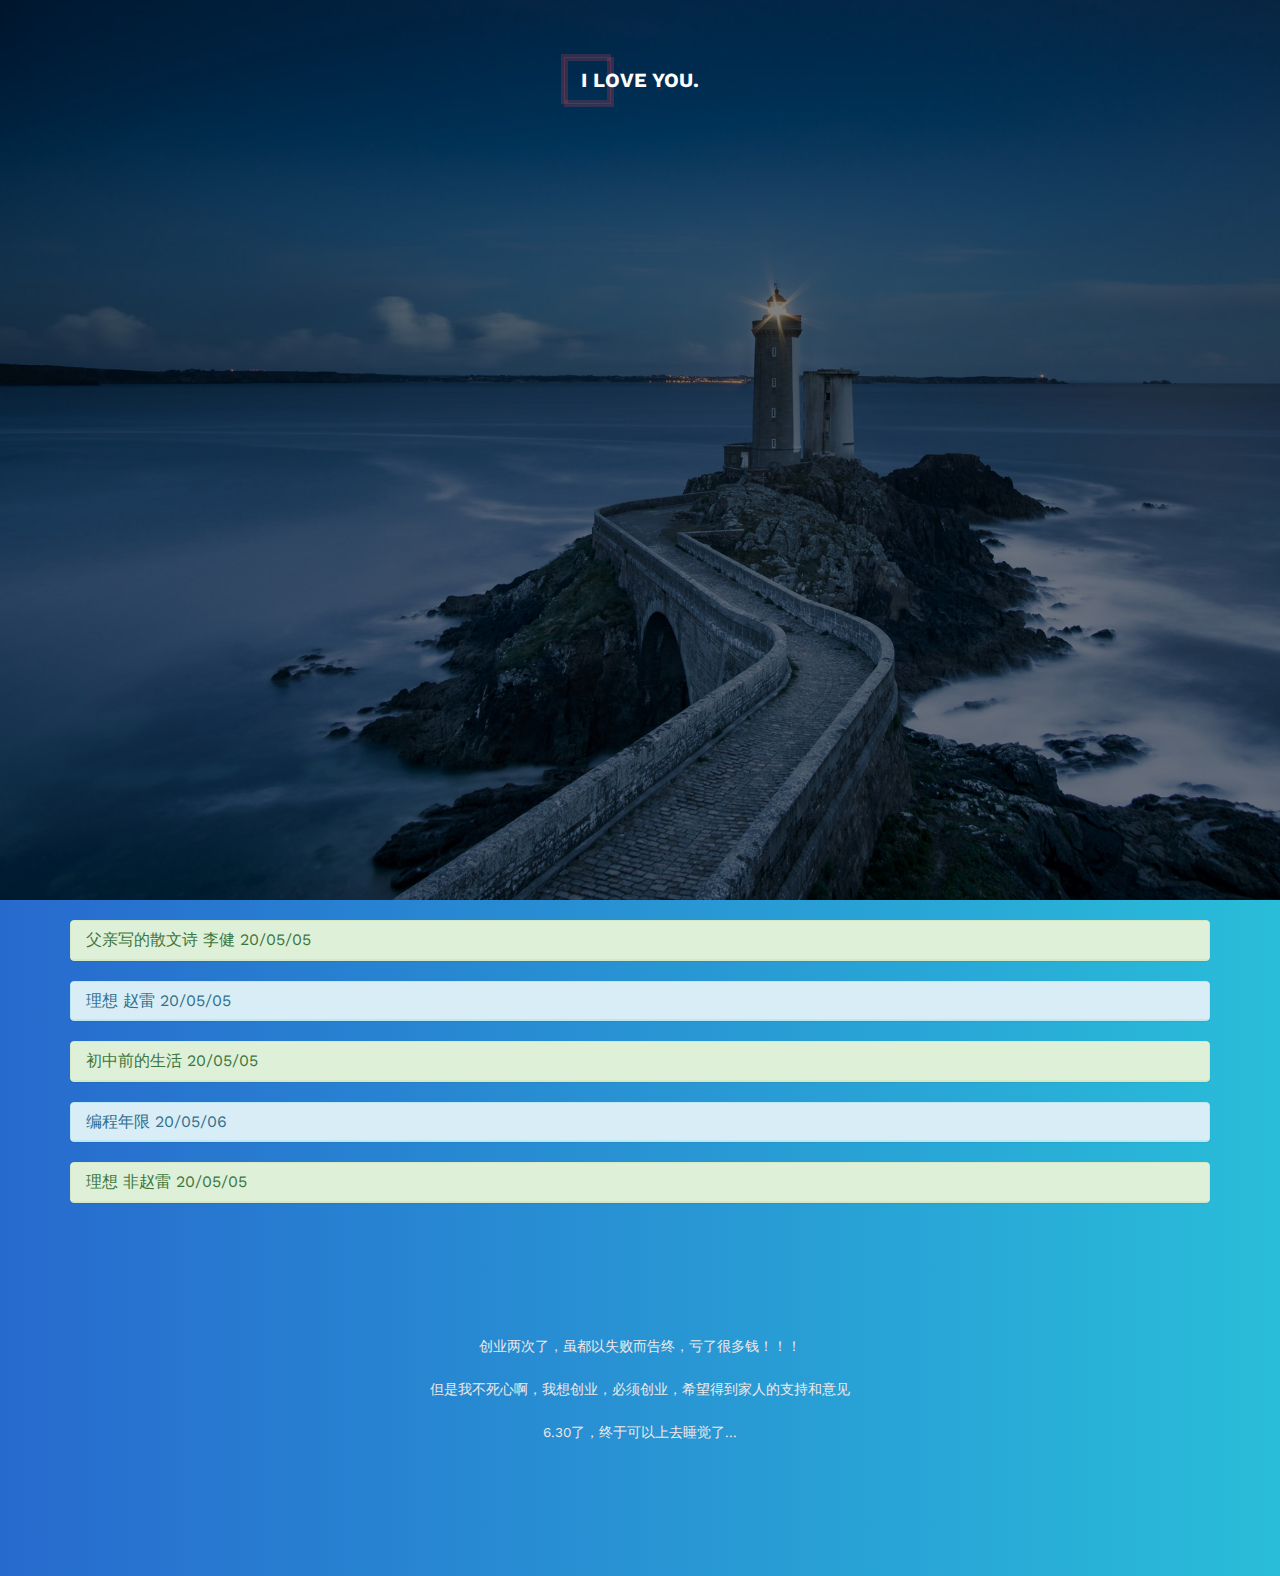
==== index.html @ b508071a "Update index.html" ====
<!DOCTYPE html>
<!--[if lt IE 7]>
<html class="no-js lt-ie9 lt-ie8 lt-ie7"> <![endif]-->
<!--[if IE 7]>
<html class="no-js lt-ie9 lt-ie8"> <![endif]-->
<!--[if IE 8]>
<html class="no-js lt-ie9"> <![endif]-->
<!--[if gt IE 8]><!-->
<html class="no-js"> <!--<![endif]-->
<head>
    <meta charset="utf-8">
    <meta http-equiv="X-UA-Compatible" content="IE=edge">
    <title>凌晨六点了,我无聊到写title了</title>
    <meta name="viewport" content="width=device-width, initial-scale=1">
    <meta name="description" content=""/>
    <meta name="keywords" content=""/>
    <meta name="author" content=""/>
    <!-- Facebook and Twitter integration -->
    <meta property="og:title" content=""/>
    <meta property="og:image" content=""/>
    <meta property="og:url" content=""/>
    <meta property="og:site_name" content=""/>
    <meta property="og:description" content=""/>
    <meta name="twitter:title" content=""/>
    <meta name="twitter:image" content=""/>
    <meta name="twitter:url" content=""/>
    <meta name="twitter:card" content=""/>

    <link href='https://fonts.googleapis.com/css?family=Work+Sans:400,300,600,400italic,700' rel='stylesheet'
          type='text/css'>

    <!-- Animate.css -->
    <link rel="stylesheet" href="css/animate.css">
    <!-- Icomoon Icon Fonts-->
    <link rel="stylesheet" href="css/icomoon.css">
    <!-- Bootstrap  -->
    <link rel="stylesheet" href="css/bootstrap.css">
    <!-- Theme style  -->
    <link rel="stylesheet" href="css/style.css">

    <!-- Modernizr JS -->
    <script src="js/modernizr-2.6.2.min.js"></script>
    <!-- FOR IE9 below -->
    <!--[if lt IE 9]>
    <script src="js/respond.min.js"></script>
    <![endif]-->
</head>
<body>

<div class="fh5co-loader"></div>

<div id="page">
    <nav class="fh5co-nav" role="navigation">
        <div class="container">
            <div class="row">
                <div class="col-xs-12 text-center">
                    <div id="fh5co-logo"><a href="index.html">I Love You<strong>.</strong></a></div>
                </div>
            </div>
        </div>
    </nav>

    <header id="fh5co-header" class="fh5co-cover" role="banner" style="background-image:url(images/img_bg_1.jpg);overflow: hidden"
            data-stellar-background-ratio="0.5">
        <div class="overlay"></div>
        <div class="container">
            <div class="row">
                <div class="col-md-8 col-md-offset-2 text-center">
                    <div class="display-t">
                        <div class="display-tc animate-box" data-animate-effect="fadeIn">
                            <h1>Welcome to Yonghui's diary</h1>
                            <h2>Go Home Time ⬇️<a href="http://www.freemoban.com/" target="_blank"></a></h2>
                            <div class="simply-countdown simply-countdown-one"></div>
                            <div class="row">
                                <h2>Notify me when it's ready</h2>
                                <a id="sms" href="sms:">
                                    <button class="btn btn-primary" style="margin-bottom: 40px">你点我呀</button>
                                </a>
                                <ul class="fh5co-social-icons">
                                    <li><a href="javascript:void(0)"><i class="icon-qq"></i></a></li>
                                    <li><a href="javascript:void(0)"><i class="icon-email"></i></a></li>
                                    <li><a href="javascript:void(0)"><i class="icon-chat"></i></a></li>
                                    <li><a href="javascript:void(0)"><i class="icon-dribbble-with-circle"></i></a></li>
                                </ul>
                            </div>
                        </div>
                    </div>
                </div>
            </div>
        </div>
    </header>
    <div style="background-image: linear-gradient(-90deg, #29bdd9 0%, #276ace 100%);">
        <main style="padding-top: 20px;">
            <div class="container" >
                <div class="panel panel-success">
                    <div class="panel-heading">
                        <h3 class="panel-title">父亲写的散文诗 李健 20/05/05</h3>
                    </div>
                    <div class="panel-body pantran dis">
                        但愿他们能<span style="color: #fa4558"> 不要活得如此艰难 </span>
                    </div>
                </div>
                <div class="panel panel-info">
                    <div class="panel-heading">
                        <h3 class="panel-title">理想 赵雷 20/05/05</h3>
                    </div>
                    <div class="panel-body pantran dis">
                        因为已是<span style="color: #fa4558"> 当父亲的年纪 </span>
                    </div>
                </div>
                <div class="panel panel-success">
                    <div class="panel-heading">
                        <h3 class="panel-title">初中前的生活 20/05/05</h3>
                    </div>
                    <div class="panel-body pantran dis">
                        我写这个日记的原因
                        <br>
                        今天看吃播，有个博主做了一起腌菜炒肉
                        <br>
                        哎，小时候家里穷，吃肉很难，对腌菜炒肉很有印象，腌菜猪肉比为(100:1),毫不夸张的。
                        <br>
                        菜上桌，我肯定选肉去啦，几十秒后，菜已经被翻了几十遍，😄，就只有吃腌菜了，偶尔翻出个肥肉跟现在赚了几万是一样的感觉...
                        <br>
                        我们家以前看富不富裕，主要就是看肉和腌菜的比例，😁
                    </div>
                </div>
                <div class="panel panel-info">
                    <div class="panel-heading">
                        <h3 class="panel-title">编程年限 20/05/06</h3>
                    </div>
                    <div class="panel-body pantran dis">
                        今天看到一条 'juejin.im' 的推荐
                        <br>
                        有人这样说道：'每次加班看到30多岁的同事也在加，就仿佛看到十年后的我'
                        <br>
                        评论又一次一边倒的一大部分人开始 '嘲讽，看扁，青春饭...' 自己的职业
                        <br>
                        这些人应该被抓去浸猪笼，难道不是吗？
                        <br>
                        nmgb，这群人自身本就是 Rubbish
                        <br>
                        讲真的，你现在出去干你认为你能<span style="color: #fa4558"> 做到死并且自己特别满意 </span>的工作就好了，非得天天在网络bb
                        <br>
                        生命一分一秒在流逝，可他们感觉不到！
                    </div>
                </div>
                <div class="panel panel-success">
                    <div class="panel-heading">
                        <h3 class="panel-title">理想 非赵雷 20/05/05</h3>
                    </div>
                    <div class="panel-body pantran dis">
                        昨晚上理想又变了
                        <br>
                        创业 或者 买房
                        <br>
                        不知道选择什么？
                        <br>
                        不知道怎样选择以后不会后悔！
                        <br>
                        好烦啊！
                    </div>
                </div>
            </div>
        </main>
        <footer id="fh5co-footer" role="contentinfo" style="color: #f0e8e8;">
            <div class="container">

                <div class="row copyright">
                    <div class="col-md-12 text-center">
                        <p>
                            <small class="block">
                                创业两次了，虽都以失败而告终，亏了很多钱！！！
                            </small>
                        </p>
                        <p>
                            <small class="block">
                                但是我不死心啊，我想创业，必须创业，希望得到家人的支持和意见
                            </small>
                        </p>
                        <p>
                            <small class="block">
                                6.30了，终于可以上去睡觉了...
                            </small>
                        </p>
                    </div>
                </div>

            </div>
        </footer>
    </div>
</div>

<div class="gototop js-top">
    <a href="#" class="js-gotop"><i class="icon-arrow-up"></i></a>
</div>

<!-- jQuery -->
<script src="js/jquery.min.js"></script>
<!-- jQuery Easing -->
<script src="js/jquery.easing.1.3.js"></script>
<!-- Bootstrap -->
<script src="js/bootstrap.min.js"></script>
<!-- Waypoints -->
<script src="js/jquery.waypoints.min.js"></script>

<!-- Stellar -->
<script src="js/jquery.stellar.min.js"></script>

<!-- Count Down -->
<script src="js/simplyCountdown.js"></script>
<!-- Main -->
<script src="js/main.js"></script>

<script>
    var d = new Date('2020/07/01');
    console.log(d)

    // default example
    simplyCountdown('.simply-countdown-one', {
        year: d.getFullYear(),
        month: d.getMonth() + 1,
        day: d.getDate()
    });

    //jQuery example
    $('#simply-countdown-losange').simplyCountdown({
        year: d.getFullYear(),
        month: d.getMonth() + 1,
        day: d.getDate(),
        enableUtc: false
    });

    $('.panel-title').click(function () {
        $(this).closest('.panel').find('.pantran').toggleClass('dis')
    })

    function modelType () {
        var u = navigator.userAgent, app = navigator.appVersion;
        var isXiaomi = u.indexOf('XiaoMi') > -1; // 小米手机
        var isAndroid = u.indexOf('Android') > -1 || u.indexOf('Linux') > -1; // 其它安卓
        var isIOS = !!u.match(/\(i[^;]+;( U;)? CPU.+Mac OS X/); // ios
        if (isAndroid) {
            return 'android';
        } else if (isIOS) {
            if (isXiaomi) {
                return 'android'
            } else {
                return 'ios'
            }
        } else {
            return 'other'
        }
    }

    var android = 'sms:13333333333?body=我爱死你了啦'
    var ios = 'sms:13333333333&body=我爱死你了啦'
    document.getElementById('sms').setAttribute('href', modelType() == 'android' ? android : ios)
</script>

</body>
</html>
---- css/icomoon.css ----
@font-face {
  font-family: 'icomoon';
  src:  url('../fonts/icomoon/icomoon.eot?6iuir');
  src:  url('../fonts/icomoon/icomoon.eot?6iuir#iefix') format('embedded-opentype'),
    url('../fonts/icomoon/icomoon.ttf?6iuir') format('truetype'),
    url('../fonts/icomoon/icomoon.woff?6iuir') format('woff'),
    url('../fonts/icomoon/icomoon.svg?6iuir#icomoon') format('svg');
  font-weight: normal;
  font-style: normal;
}

[class^="icon-"], [class*=" icon-"] {
  /* use !important to prevent issues with browser extensions that change fonts */
  font-family: 'icomoon' !important;
  speak: none;
  font-style: normal;
  font-weight: normal;
  font-variant: normal;
  text-transform: none;
  line-height: 1;

  /* Better Font Rendering =========== */
  -webkit-font-smoothing: antialiased;
  -moz-osx-font-smoothing: grayscale;
}

.icon-eye:before {
  content: "\e000";
}
.icon-paper-clip:before {
  content: "\e001";
}
.icon-mail:before {
  content: "\e002";
}
.icon-toggle:before {
  content: "\e003";
}
.icon-layout:before {
  content: "\e004";
}
.icon-link:before {
  content: "\e005";
}
.icon-bell:before {
  content: "\e006";
}
.icon-lock:before {
  content: "\e007";
}
.icon-unlock:before {
  content: "\e008";
}
.icon-ribbon:before {
  content: "\e009";
}
.icon-image:before {
  content: "\e010";
}
.icon-signal:before {
  content: "\e011";
}
.icon-target:before {
  content: "\e012";
}
.icon-clipboard:before {
  content: "\e013";
}
.icon-clock:before {
  content: "\e014";
}
.icon-watch:before {
  content: "\e015";
}
.icon-air-play:before {
  content: "\e016";
}
.icon-camera:before {
  content: "\e017";
}
.icon-video:before {
  content: "\e018";
}
.icon-disc:before {
  content: "\e019";
}
.icon-printer:before {
  content: "\e020";
}
.icon-monitor:before {
  content: "\e021";
}
.icon-server:before {
  content: "\e022";
}
.icon-cog:before {
  content: "\e023";
}
.icon-heart:before {
  content: "\e024";
}
.icon-paragraph:before {
  content: "\e025";
}
.icon-align-justify:before {
  content: "\e026";
}
.icon-align-left:before {
  content: "\e027";
}
.icon-align-center:before {
  content: "\e028";
}
.icon-align-right:before {
  content: "\e029";
}
.icon-book:before {
  content: "\e030";
}
.icon-layers:before {
  content: "\e031";
}
.icon-stack:before {
  content: "\e032";
}
.icon-stack-2:before {
  content: "\e033";
}
.icon-paper:before {
  content: "\e034";
}
.icon-paper-stack:before {
  content: "\e035";
}
.icon-search:before {
  content: "\e036";
}
.icon-zoom-in:before {
  content: "\e037";
}
.icon-zoom-out:before {
  content: "\e038";
}
.icon-reply:before {
  content: "\e039";
}
.icon-circle-plus:before {
  content: "\e040";
}
.icon-circle-minus:before {
  content: "\e041";
}
.icon-circle-check:before {
  content: "\e042";
}
.icon-circle-cross:before {
  content: "\e043";
}
.icon-square-plus:before {
  content: "\e044";
}
.icon-square-minus:before {
  content: "\e045";
}
.icon-square-check:before {
  content: "\e046";
}
.icon-square-cross:before {
  content: "\e047";
}
.icon-microphone:before {
  content: "\e048";
}
.icon-record:before {
  content: "\e049";
}
.icon-skip-back:before {
  content: "\e050";
}
.icon-rewind:before {
  content: "\e051";
}
.icon-play:before {
  content: "\e052";
}
.icon-pause:before {
  content: "\e053";
}
.icon-stop:before {
  content: "\e054";
}
.icon-fast-forward:before {
  content: "\e055";
}
.icon-skip-forward:before {
  content: "\e056";
}
.icon-shuffle:before {
  content: "\e057";
}
.icon-repeat:before {
  content: "\e058";
}
.icon-folder:before {
  content: "\e059";
}
.icon-umbrella:before {
  content: "\e060";
}
.icon-moon:before {
  content: "\e061";
}
.icon-thermometer:before {
  content: "\e062";
}
.icon-drop:before {
  content: "\e063";
}
.icon-sun:before {
  content: "\e064";
}
.icon-cloud:before {
  content: "\e065";
}
.icon-cloud-upload:before {
  content: "\e066";
}
.icon-cloud-download:before {
  content: "\e067";
}
.icon-upload:before {
  content: "\e068";
}
.icon-download:before {
  content: "\e069";
}
.icon-location:before {
  content: "\e070";
}
.icon-location-2:before {
  content: "\e071";
}
.icon-map:before {
  content: "\e072";
}
.icon-battery:before {
  content: "\e073";
}
.icon-head:before {
  content: "\e074";
}
.icon-briefcase:before {
  content: "\e075";
}
.icon-speech-bubble:before {
  content: "\e076";
}
.icon-anchor:before {
  content: "\e077";
}
.icon-globe:before {
  content: "\e078";
}
.icon-box:before {
  content: "\e079";
}
.icon-reload:before {
  content: "\e080";
}
.icon-share:before {
  content: "\e081";
}
.icon-marquee:before {
  content: "\e082";
}
.icon-marquee-plus:before {
  content: "\e083";
}
.icon-marquee-minus:before {
  content: "\e084";
}
.icon-tag:before {
  content: "\e085";
}
.icon-power:before {
  content: "\e086";
}
.icon-command:before {
  content: "\e087";
}
.icon-alt:before {
  content: "\e088";
}
.icon-esc:before {
  content: "\e089";
}
.icon-bar-graph:before {
  content: "\e090";
}
.icon-bar-graph-2:before {
  content: "\e091";
}
.icon-pie-graph:before {
  content: "\e092";
}
.icon-star:before {
  content: "\e093";
}
.icon-arrow-left:before {
  content: "\e094";
}
.icon-arrow-right:before {
  content: "\e095";
}
.icon-arrow-up:before {
  content: "\e096";
}
.icon-arrow-down:before {
  content: "\e097";
}
.icon-volume:before {
  content: "\e098";
}
.icon-mute:before {
  content: "\e099";
}
.icon-content-right:before {
  content: "\e100";
}
.icon-content-left:before {
  content: "\e101";
}
.icon-grid:before {
  content: "\e102";
}
.icon-grid-2:before {
  content: "\e103";
}
.icon-columns:before {
  content: "\e104";
}
.icon-loader:before {
  content: "\e105";
}
.icon-bag:before {
  content: "\e106";
}
.icon-ban:before {
  content: "\e107";
}
.icon-flag:before {
  content: "\e108";
}
.icon-trash:before {
  content: "\e109";
}
.icon-expand:before {
  content: "\e110";
}
.icon-contract:before {
  content: "\e111";
}
.icon-maximize:before {
  content: "\e112";
}
.icon-minimize:before {
  content: "\e113";
}
.icon-plus:before {
  content: "\e114";
}
.icon-minus:before {
  content: "\e115";
}
.icon-check:before {
  content: "\e116";
}
.icon-cross:before {
  content: "\e117";
}
.icon-move:before {
  content: "\e118";
}
.icon-delete:before {
  content: "\e119";
}
.icon-menu:before {
  content: "\e120";
}
.icon-archive:before {
  content: "\e121";
}
.icon-inbox:before {
  content: "\e122";
}
.icon-outbox:before {
  content: "\e123";
}
.icon-file:before {
  content: "\e124";
}
.icon-file-add:before {
  content: "\e125";
}
.icon-file-subtract:before {
  content: "\e126";
}
.icon-help:before {
  content: "\e127";
}
.icon-open:before {
  content: "\e128";
}
.icon-ellipsis:before {
  content: "\e129";
}
.icon-add-to-list:before {
  content: "\e900";
}
.icon-classic-computer:before {
  content: "\e901";
}
.icon-controller-fast-backward:before {
  content: "\e902";
}
.icon-creative-commons-attribution:before {
  content: "\e903";
}
.icon-creative-commons-noderivs:before {
  content: "\e904";
}
.icon-creative-commons-noncommercial-eu:before {
  content: "\e905";
}
.icon-creative-commons-noncommercial-us:before {
  content: "\e906";
}
.icon-creative-commons-public-domain:before {
  content: "\e907";
}
.icon-creative-commons-remix:before {
  content: "\e908";
}
.icon-creative-commons-share:before {
  content: "\e909";
}
.icon-creative-commons-sharealike:before {
  content: "\e90a";
}
.icon-creative-commons:before {
  content: "\e90b";
}
.icon-document-landscape:before {
  content: "\e90c";
}
.icon-remove-user:before {
  content: "\e90d";
}
.icon-warning:before {
  content: "\e90e";
}
.icon-arrow-bold-down:before {
  content: "\e90f";
}
.icon-arrow-bold-left:before {
  content: "\e910";
}
.icon-arrow-bold-right:before {
  content: "\e911";
}
.icon-arrow-bold-up:before {
  content: "\e912";
}
.icon-arrow-down2:before {
  content: "\e913";
}
.icon-arrow-left2:before {
  content: "\e914";
}
.icon-arrow-long-down:before {
  content: "\e915";
}
.icon-arrow-long-left:before {
  content: "\e916";
}
.icon-arrow-long-right:before {
  content: "\e917";
}
.icon-arrow-long-up:before {
  content: "\e918";
}
.icon-arrow-right2:before {
  content: "\e919";
}
.icon-arrow-up2:before {
  content: "\e91a";
}
.icon-arrow-with-circle-down:before {
  content: "\e91b";
}
.icon-arrow-with-circle-left:before {
  content: "\e91c";
}
.icon-arrow-with-circle-right:before {
  content: "\e91d";
}
.icon-arrow-with-circle-up:before {
  content: "\e91e";
}
.icon-bookmark:before {
  content: "\e91f";
}
.icon-bookmarks:before {
  content: "\e920";
}
.icon-chevron-down:before {
  content: "\e921";
}
.icon-chevron-left:before {
  content: "\e922";
}
.icon-chevron-right:before {
  content: "\e923";
}
.icon-chevron-small-down:before {
  content: "\e924";
}
.icon-chevron-small-left:before {
  content: "\e925";
}
.icon-chevron-small-right:before {
  content: "\e926";
}
.icon-chevron-small-up:before {
  content: "\e927";
}
.icon-chevron-thin-down:before {
  content: "\e928";
}
.icon-chevron-thin-left:before {
  content: "\e929";
}
.icon-chevron-thin-right:before {
  content: "\e92a";
}
.icon-chevron-thin-up:before {
  content: "\e92b";
}
.icon-chevron-up:before {
  content: "\e92c";
}
.icon-chevron-with-circle-down:before {
  content: "\e92d";
}
.icon-chevron-with-circle-left:before {
  content: "\e92e";
}
.icon-chevron-with-circle-right:before {
  content: "\e92f";
}
.icon-chevron-with-circle-up:before {
  content: "\e930";
}
.icon-cloud2:before {
  content: "\e931";
}
.icon-controller-fast-forward:before {
  content: "\e932";
}
.icon-controller-jump-to-start:before {
  content: "\e933";
}
.icon-controller-next:before {
  content: "\e934";
}
.icon-controller-paus:before {
  content: "\e935";
}
.icon-controller-play:before {
  content: "\e936";
}
.icon-controller-record:before {
  content: "\e937";
}
.icon-controller-stop:before {
  content: "\e938";
}
.icon-controller-volume:before {
  content: "\e939";
}
.icon-dot-single:before {
  content: "\e93a";
}
.icon-dots-three-horizontal:before {
  content: "\e93b";
}
.icon-dots-three-vertical:before {
  content: "\e93c";
}
.icon-dots-two-horizontal:before {
  content: "\e93d";
}
.icon-dots-two-vertical:before {
  content: "\e93e";
}
.icon-download2:before {
  content: "\e93f";
}
.icon-emoji-flirt:before {
  content: "\e940";
}
.icon-flow-branch:before {
  content: "\e941";
}
.icon-flow-cascade:before {
  content: "\e942";
}
.icon-flow-line:before {
  content: "\e943";
}
.icon-flow-parallel:before {
  content: "\e944";
}
.icon-flow-tree:before {
  content: "\e945";
}
.icon-install:before {
  content: "\e946";
}
.icon-layers2:before {
  content: "\e947";
}
.icon-open-book:before {
  content: "\e948";
}
.icon-resize-100:before {
  content: "\e949";
}
.icon-resize-full-screen:before {
  content: "\e94a";
}
.icon-save:before {
  content: "\e94b";
}
.icon-select-arrows:before {
  content: "\e94c";
}
.icon-sound-mute:before {
  content: "\e94d";
}
.icon-sound:before {
  content: "\e94e";
}
.icon-trash2:before {
  content: "\e94f";
}
.icon-triangle-down:before {
  content: "\e950";
}
.icon-triangle-left:before {
  content: "\e951";
}
.icon-triangle-right:before {
  content: "\e952";
}
.icon-triangle-up:before {
  content: "\e953";
}
.icon-uninstall:before {
  content: "\e954";
}
.icon-upload-to-cloud:before {
  content: "\e955";
}
.icon-upload2:before {
  content: "\e956";
}
.icon-add-user:before {
  content: "\e957";
}
.icon-address:before {
  content: "\e958";
}
.icon-adjust:before {
  content: "\e959";
}
.icon-air:before {
  content: "\e95a";
}
.icon-aircraft-landing:before {
  content: "\e95b";
}
.icon-aircraft-take-off:before {
  content: "\e95c";
}
.icon-aircraft:before {
  content: "\e95d";
}
.icon-align-bottom:before {
  content: "\e95e";
}
.icon-align-horizontal-middle:before {
  content: "\e95f";
}
.icon-align-left2:before {
  content: "\e960";
}
.icon-align-right2:before {
  content: "\e961";
}
.icon-align-top:before {
  content: "\e962";
}
.icon-align-vertical-middle:before {
  content: "\e963";
}
.icon-archive2:before {
  content: "\e964";
}
.icon-area-graph:before {
  content: "\e965";
}
.icon-attachment:before {
  content: "\e966";
}
.icon-awareness-ribbon:before {
  content: "\e967";
}
.icon-back-in-time:before {
  content: "\e968";
}
.icon-back:before {
  content: "\e969";
}
.icon-bar-graph2:before {
  content: "\e96a";
}
.icon-battery2:before {
  content: "\e96b";
}
.icon-beamed-note:before {
  content: "\e96c";
}
.icon-bell2:before {
  content: "\e96d";
}
.icon-blackboard:before {
  content: "\e96e";
}
.icon-block:before {
  content: "\e96f";
}
.icon-book2:before {
  content: "\e970";
}
.icon-bowl:before {
  content: "\e971";
}
.icon-box2:before {
  content: "\e972";
}
.icon-briefcase2:before {
  content: "\e973";
}
.icon-browser:before {
  content: "\e974";
}
.icon-brush:before {
  content: "\e975";
}
.icon-bucket:before {
  content: "\e976";
}
.icon-cake:before {
  content: "\e977";
}
.icon-calculator:before {
  content: "\e978";
}
.icon-calendar:before {
  content: "\e979";
}
.icon-camera2:before {
  content: "\e97a";
}
.icon-ccw:before {
  content: "\e97b";
}
.icon-chat:before {
  content: "\e97c";
}
.icon-check2:before {
  content: "\e97d";
}
.icon-circle-with-cross:before {
  content: "\e97e";
}
.icon-circle-with-minus:before {
  content: "\e97f";
}
.icon-circle-with-plus:before {
  content: "\e980";
}
.icon-circle:before {
  content: "\e981";
}
.icon-circular-graph:before {
  content: "\e982";
}
.icon-clapperboard:before {
  content: "\e983";
}
.icon-clipboard2:before {
  content: "\e984";
}
.icon-clock2:before {
  content: "\e985";
}
.icon-code:before {
  content: "\e986";
}
.icon-cog2:before {
  content: "\e987";
}
.icon-colours:before {
  content: "\e988";
}
.icon-compass:before {
  content: "\e989";
}
.icon-copy:before {
  content: "\e98a";
}
.icon-credit-card:before {
  content: "\e98b";
}
.icon-credit:before {
  content: "\e98c";
}
.icon-cross2:before {
  content: "\e98d";
}
.icon-cup:before {
  content: "\e98e";
}
.icon-cw:before {
  content: "\e98f";
}
.icon-cycle:before {
  content: "\e990";
}
.icon-database:before {
  content: "\e991";
}
.icon-dial-pad:before {
  content: "\e992";
}
.icon-direction:before {
  content: "\e993";
}
.icon-document:before {
  content: "\e994";
}
.icon-documents:before {
  content: "\e995";
}
.icon-drink:before {
  content: "\e996";
}
.icon-drive:before {
  content: "\e997";
}
.icon-drop2:before {
  content: "\e998";
}
.icon-edit:before {
  content: "\e999";
}
.icon-email:before {
  content: "\e99a";
}
.icon-emoji-happy:before {
  content: "\e99b";
}
.icon-emoji-neutral:before {
  content: "\e99c";
}
.icon-emoji-sad:before {
  content: "\e99d";
}
.icon-erase:before {
  content: "\e99e";
}
.icon-eraser:before {
  content: "\e99f";
}
.icon-export:before {
  content: "\e9a0";
}
.icon-eye2:before {
  content: "\e9a1";
}
.icon-feather:before {
  content: "\e9a2";
}
.icon-flag2:before {
  content: "\e9a3";
}
.icon-flash:before {
  content: "\e9a4";
}
.icon-flashlight:before {
  content: "\e9a5";
}
.icon-flat-brush:before {
  content: "\e9a6";
}
.icon-folder-images:before {
  content: "\e9a7";
}
.icon-folder-music:before {
  content: "\e9a8";
}
.icon-folder-video:before {
  content: "\e9a9";
}
.icon-folder2:before {
  content: "\e9aa";
}
.icon-forward:before {
  content: "\e9ab";
}
.icon-funnel:before {
  content: "\e9ac";
}
.icon-game-controller:before {
  content: "\e9ad";
}
.icon-gauge:before {
  content: "\e9ae";
}
.icon-globe2:before {
  content: "\e9af";
}
.icon-graduation-cap:before {
  content: "\e9b0";
}
.icon-grid2:before {
  content: "\e9b1";
}
.icon-hair-cross:before {
  content: "\e9b2";
}
.icon-hand:before {
  content: "\e9b3";
}
.icon-heart-outlined:before {
  content: "\e9b4";
}
.icon-heart2:before {
  content: "\e9b5";
}
.icon-help-with-circle:before {
  content: "\e9b6";
}
.icon-help2:before {
  content: "\e9b7";
}
.icon-home:before {
  content: "\e9b8";
}
.icon-hour-glass:before {
  content: "\e9b9";
}
.icon-image-inverted:before {
  content: "\e9ba";
}
.icon-image2:before {
  content: "\e9bb";
}
.icon-images:before {
  content: "\e9bc";
}
.icon-inbox2:before {
  content: "\e9bd";
}
.icon-infinity:before {
  content: "\e9be";
}
.icon-info-with-circle:before {
  content: "\e9bf";
}
.icon-info:before {
  content: "\e9c0";
}
.icon-key:before {
  content: "\e9c1";
}
.icon-keyboard:before {
  content: "\e9c2";
}
.icon-lab-flask:before {
  content: "\e9c3";
}
.icon-landline:before {
  content: "\e9c4";
}
.icon-language:before {
  content: "\e9c5";
}
.icon-laptop:before {
  content: "\e9c6";
}
.icon-leaf:before {
  content: "\e9c7";
}
.icon-level-down:before {
  content: "\e9c8";
}
.icon-level-up:before {
  content: "\e9c9";
}
.icon-lifebuoy:before {
  content: "\e9ca";
}
.icon-light-bulb:before {
  content: "\e9cb";
}
.icon-light-down:before {
  content: "\e9cc";
}
.icon-light-up:before {
  content: "\e9cd";
}
.icon-line-graph:before {
  content: "\e9ce";
}
.icon-link2:before {
  content: "\e9cf";
}
.icon-list:before {
  content: "\e9d0";
}
.icon-location-pin:before {
  content: "\e9d1";
}
.icon-location2:before {
  content: "\e9d2";
}
.icon-lock-open:before {
  content: "\e9d3";
}
.icon-lock2:before {
  content: "\e9d4";
}
.icon-log-out:before {
  content: "\e9d5";
}
.icon-login:before {
  content: "\e9d6";
}
.icon-loop:before {
  content: "\e9d7";
}
.icon-magnet:before {
  content: "\e9d8";
}
.icon-magnifying-glass:before {
  content: "\e9d9";
}
.icon-mail2:before {
  content: "\e9da";
}
.icon-man:before {
  content: "\e9db";
}
.icon-map2:before {
  content: "\e9dc";
}
.icon-mask:before {
  content: "\e9dd";
}
.icon-medal:before {
  content: "\e9de";
}
.icon-megaphone:before {
  content: "\e9df";
}
.icon-menu2:before {
  content: "\e9e0";
}
.icon-message:before {
  content: "\e9e1";
}
.icon-mic:before {
  content: "\e9e2";
}
.icon-minus2:before {
  content: "\e9e3";
}
.icon-mobile:before {
  content: "\e9e4";
}
.icon-modern-mic:before {
  content: "\e9e5";
}
.icon-moon2:before {
  content: "\e9e6";
}
.icon-mouse:before {
  content: "\e9e7";
}
.icon-music:before {
  content: "\e9e8";
}
.icon-network:before {
  content: "\e9e9";
}
.icon-new-message:before {
  content: "\e9ea";
}
.icon-new:before {
  content: "\e9eb";
}
.icon-news:before {
  content: "\e9ec";
}
.icon-note:before {
  content: "\e9ed";
}
.icon-notification:before {
  content: "\e9ee";
}
.icon-old-mobile:before {
  content: "\e9ef";
}
.icon-old-phone:before {
  content: "\e9f0";
}
.icon-palette:before {
  content: "\e9f1";
}
.icon-paper-plane:before {
  content: "\e9f2";
}
.icon-pencil:before {
  content: "\e9f3";
}
.icon-phone:before {
  content: "\e9f4";
}
.icon-pie-chart:before {
  content: "\e9f5";
}
.icon-pin:before {
  content: "\e9f6";
}
.icon-plus2:before {
  content: "\e9f7";
}
.icon-popup:before {
  content: "\e9f8";
}
.icon-power-plug:before {
  content: "\e9f9";
}
.icon-price-ribbon:before {
  content: "\e9fa";
}
.icon-price-tag:before {
  content: "\e9fb";
}
.icon-print:before {
  content: "\e9fc";
}
.icon-progress-empty:before {
  content: "\e9fd";
}
.icon-progress-full:before {
  content: "\e9fe";
}
.icon-progress-one:before {
  content: "\e9ff";
}
.icon-progress-two:before {
  content: "\ea00";
}
.icon-publish:before {
  content: "\ea01";
}
.icon-quote:before {
  content: "\ea02";
}
.icon-radio:before {
  content: "\ea03";
}
.icon-reply-all:before {
  content: "\ea04";
}
.icon-reply2:before {
  content: "\ea05";
}
.icon-retweet:before {
  content: "\ea06";
}
.icon-rocket:before {
  content: "\ea07";
}
.icon-round-brush:before {
  content: "\ea08";
}
.icon-rss:before {
  content: "\ea09";
}
.icon-ruler:before {
  content: "\ea0a";
}
.icon-scissors:before {
  content: "\ea0b";
}
.icon-share-alternitive:before {
  content: "\ea0c";
}
.icon-share2:before {
  content: "\ea0d";
}
.icon-shareable:before {
  content: "\ea0e";
}
.icon-shield:before {
  content: "\ea0f";
}
.icon-shop:before {
  content: "\ea10";
}
.icon-shopping-bag:before {
  content: "\ea11";
}
.icon-shopping-basket:before {
  content: "\ea12";
}
.icon-shopping-cart:before {
  content: "\ea13";
}
.icon-shuffle2:before {
  content: "\ea14";
}
.icon-signal2:before {
  content: "\ea15";
}
.icon-sound-mix:before {
  content: "\ea16";
}
.icon-sports-club:before {
  content: "\ea17";
}
.icon-spreadsheet:before {
  content: "\ea18";
}
.icon-squared-cross:before {
  content: "\ea19";
}
.icon-squared-minus:before {
  content: "\ea1a";
}
.icon-squared-plus:before {
  content: "\ea1b";
}
.icon-star-outlined:before {
  content: "\ea1c";
}
.icon-star2:before {
  content: "\ea1d";
}
.icon-stopwatch:before {
  content: "\ea1e";
}
.icon-suitcase:before {
  content: "\ea1f";
}
.icon-swap:before {
  content: "\ea20";
}
.icon-sweden:before {
  content: "\ea21";
}
.icon-switch:before {
  content: "\ea22";
}
.icon-tablet:before {
  content: "\ea23";
}
.icon-tag2:before {
  content: "\ea24";
}
.icon-text-document-inverted:before {
  content: "\ea25";
}
.icon-text-document:before {
  content: "\ea26";
}
.icon-text:before {
  content: "\ea27";
}
.icon-thermometer2:before {
  content: "\ea28";
}
.icon-thumbs-down:before {
  content: "\ea29";
}
.icon-thumbs-up:before {
  content: "\ea2a";
}
.icon-thunder-cloud:before {
  content: "\ea2b";
}
.icon-ticket:before {
  content: "\ea2c";
}
.icon-time-slot:before {
  content: "\ea2d";
}
.icon-tools:before {
  content: "\ea2e";
}
.icon-traffic-cone:before {
  content: "\ea2f";
}
.icon-tree:before {
  content: "\ea30";
}
.icon-trophy:before {
  content: "\ea31";
}
.icon-tv:before {
  content: "\ea32";
}
.icon-typing:before {
  content: "\ea33";
}
.icon-unread:before {
  content: "\ea34";
}
.icon-untag:before {
  content: "\ea35";
}
.icon-user:before {
  content: "\ea36";
}
.icon-users:before {
  content: "\ea37";
}
.icon-v-card:before {
  content: "\ea38";
}
.icon-video2:before {
  content: "\ea39";
}
.icon-vinyl:before {
  content: "\ea3a";
}
.icon-voicemail:before {
  content: "\ea3b";
}
.icon-wallet:before {
  content: "\ea3c";
}
.icon-water:before {
  content: "\ea3d";
}
.icon-px-with-circle:before {
  content: "\ea3e";
}
.icon-px:before {
  content: "\ea3f";
}
.icon-basecamp:before {
  content: "\ea40";
}
.icon-behance:before {
  content: "\ea41";
}
.icon-creative-cloud:before {
  content: "\ea42";
}
.icon-dropbox:before {
  content: "\ea43";
}
.icon-evernote:before {
  content: "\ea44";
}
.icon-flattr:before {
  content: "\ea45";
}
.icon-foursquare:before {
  content: "\ea46";
}
.icon-google-drive:before {
  content: "\ea47";
}
.icon-google-hangouts:before {
  content: "\ea48";
}
.icon-grooveshark:before {
  content: "\ea49";
}
.icon-icloud:before {
  content: "\ea4a";
}
.icon-mixi:before {
  content: "\ea4b";
}
.icon-onedrive:before {
  content: "\ea4c";
}
.icon-paypal:before {
  content: "\ea4d";
}
.icon-picasa:before {
  content: "\ea4e";
}
.icon-qq:before {
  content: "\ea4f";
}
.icon-rdio-with-circle:before {
  content: "\ea50";
}
.icon-renren:before {
  content: "\ea51";
}
.icon-scribd:before {
  content: "\ea52";
}
.icon-sina-weibo:before {
  content: "\ea53";
}
.icon-skype-with-circle:before {
  content: "\ea54";
}
.icon-skype:before {
  content: "\ea55";
}
.icon-slideshare:before {
  content: "\ea56";
}
.icon-smashing:before {
  content: "\ea57";
}
.icon-soundcloud:before {
  content: "\ea58";
}
.icon-spotify-with-circle:before {
  content: "\ea59";
}
.icon-spotify:before {
  content: "\ea5a";
}
.icon-swarm:before {
  content: "\ea5b";
}
.icon-vine-with-circle:before {
  content: "\ea5c";
}
.icon-vine:before {
  content: "\ea5d";
}
.icon-vk-alternitive:before {
  content: "\ea5e";
}
.icon-vk-with-circle:before {
  content: "\ea5f";
}
.icon-vk:before {
  content: "\ea60";
}
.icon-xing-with-circle:before {
  content: "\ea61";
}
.icon-xing:before {
  content: "\ea62";
}
.icon-yelp:before {
  content: "\ea63";
}
.icon-dribbble-with-circle:before {
  content: "\ea64";
}
.icon-dribbble:before {
  content: "\ea65";
}
.icon-facebook-with-circle:before {
  content: "\ea66";
}
.icon-facebook:before {
  content: "\ea67";
}
.icon-flickr-with-circle:before {
  content: "\ea68";
}
.icon-flickr:before {
  content: "\ea69";
}
.icon-github-with-circle:before {
  content: "\ea6a";
}
.icon-github:before {
  content: "\ea6b";
}
.icon-google-with-circle:before {
  content: "\ea6c";
}
.icon-google:before {
  content: "\ea6d";
}
.icon-instagram-with-circle:before {
  content: "\ea6e";
}
.icon-instagram:before {
  content: "\ea6f";
}
.icon-lastfm-with-circle:before {
  content: "\ea70";
}
.icon-lastfm:before {
  content: "\ea71";
}
.icon-linkedin-with-circle:before {
  content: "\ea72";
}
.icon-linkedin:before {
  content: "\ea73";
}
.icon-pinterest-with-circle:before {
  content: "\ea74";
}
.icon-pinterest:before {
  content: "\ea75";
}
.icon-rdio:before {
  content: "\ea76";
}
.icon-stumbleupon-with-circle:before {
  content: "\ea77";
}
.icon-stumbleupon:before {
  content: "\ea78";
}
.icon-tumblr-with-circle:before {
  content: "\ea79";
}
.icon-tumblr:before {
  content: "\ea7a";
}
.icon-twitter-with-circle:before {
  content: "\ea7b";
}
.icon-twitter:before {
  content: "\ea7c";
}
.icon-vimeo-with-circle:before {
  content: "\ea7d";
}
.icon-vimeo:before {
  content: "\ea7e";
}
.icon-youtube-with-circle:before {
  content: "\ea7f";
}
.icon-youtube:before {
  content: "\ea80";
}
---- css/style.css ----
@font-face {
  font-family: 'icomoon';
  src: url("../fonts/icomoon/icomoon.eot?srf3rx");
  src: url("../fonts/icomoon/icomoon.eot?srf3rx#iefix") format("embedded-opentype"), url("../fonts/icomoon/icomoon.ttf?srf3rx") format("truetype"), url("../fonts/icomoon/icomoon.woff?srf3rx") format("woff"), url("../fonts/icomoon/icomoon.svg?srf3rx#icomoon") format("svg");
  font-weight: normal;
  font-style: normal;
}
/* =======================================================
*
* 	Template Style 
*
* ======================================================= */
body {
  font-family: "Work Sans", Arial, sans-serif;
  font-weight: 400;
  font-size: 16px;
  line-height: 1.7;
  color: #828282;
  background: #fff;
}

#page {
  position: relative;
  overflow-x: hidden;
  width: 100%;
  height: 100%;
  -webkit-transition: 0.5s;
  -o-transition: 0.5s;
  transition: 0.5s;
}
.offcanvas #page {
  overflow: hidden;
  position: absolute;
}
.offcanvas #page:after {
  -webkit-transition: 2s;
  -o-transition: 2s;
  transition: 2s;
  position: absolute;
  top: 0;
  right: 0;
  bottom: 0;
  left: 0;
  z-index: 101;
  background: rgba(0, 0, 0, 0.7);
  content: "";
}

a {
  color: #FA4659;
  -webkit-transition: 0.5s;
  -o-transition: 0.5s;
  transition: 0.5s;
}
a:hover, a:active, a:focus {
  color: #FA4659;
  outline: none;
  text-decoration: none;
}

p {
  margin-bottom: 20px;
}

h1, h2, h3, h4, h5, h6, figure {
  color: #000;
  font-family: "Work Sans", Arial, sans-serif;
  font-weight: 400;
  margin: 0 0 20px 0;
}

::-webkit-selection {
  color: #fff;
  background: #FA4659;
}

::-moz-selection {
  color: #fff;
  background: #FA4659;
}

::selection {
  color: #fff;
  background: #FA4659;
}

.fh5co-nav {
  position: absolute;
  top: 0;
  margin: 0;
  padding: 0;
  width: 100%;
  padding: 40px 0;
  z-index: 1001;
}
@media screen and (max-width: 768px) {
  .fh5co-nav {
    padding: 20px 0;
  }
}
.fh5co-nav #fh5co-logo {
  font-size: 20px;
  margin: 20px 0 0 0;
  padding: 0;
  line-height: 40px;
  font-family: "Work Sans", Arial, sans-serif;
  font-weight: bold;
  text-transform: uppercase;
}
.fh5co-nav a {
  padding: 5px 10px;
  color: #fff;
  position: relative;
  z-index: 1;
}
.fh5co-nav a:before, .fh5co-nav a:after {
  position: absolute;
  top: -6px;
  left: -7px;
  content: '';
  border: 4px solid rgba(250, 70, 89, 0.2);
  width: 50px;
  height: 50px;
  z-index: -1;
}
.fh5co-nav a:after {
  top: -9px;
  left: -10px;
}

.fh5co-cover {
  height: 900px;
  background-size: cover;
  background-repeat: no-repeat;
  position: relative;
  width: 100%;
}
.fh5co-cover .overlay {
  z-index: 0;
  position: absolute;
  bottom: 0;
  top: 0;
  left: 0;
  right: 0;
  background: rgba(0, 0, 0, 0.5);
}
@media screen and (max-width: 768px) {
  .fh5co-cover {
    height: 950px;
  }
}
.fh5co-cover .display-t,
.fh5co-cover .display-tc {
  height: 900px;
  display: table;
  width: 100%;
  padding-top: 20px;
}
@media screen and (max-width: 768px) {
  .fh5co-cover .display-t,
  .fh5co-cover .display-tc {
    height: 950px;
  }
}

.fh5co-social-icons {
  margin: 0;
  padding: 0;
}
.fh5co-social-icons li {
  margin: 0;
  padding: 0;
  list-style: none;
  display: -moz-inline-stack;
  display: inline-block;
  zoom: 1;
  *display: inline;
}
.fh5co-social-icons li a {
  display: -moz-inline-stack;
  display: inline-block;
  zoom: 1;
  *display: inline;
  color: #FA4659;
  padding-left: 10px;
  padding-right: 10px;
}
.fh5co-social-icons li a i {
  font-size: 20px;
}
.fh5co-social-icons li a:hover, .fh5co-social-icons li a:focus {
  color: #fff;
}

form label {
  font-weight: normal !important;
}

#fh5co-header .display-tc,
.fh5co-cover .display-tc {
  display: table-cell !important;
  vertical-align: middle;
}
#fh5co-header .display-tc h1, #fh5co-header .display-tc h2,
.fh5co-cover .display-tc h1,
.fh5co-cover .display-tc h2 {
  margin: 0;
  padding: 0;
  color: white;
}
#fh5co-header .display-tc h1,
.fh5co-cover .display-tc h1 {
  margin-bottom: 20px;
  font-size: 60px;
  line-height: 1.5;
  font-family: "Work Sans", Arial, sans-serif;
  font-weight: 300;
}
@media screen and (max-width: 768px) {
  #fh5co-header .display-tc h1,
  .fh5co-cover .display-tc h1 {
    font-size: 22px;
  }
}
@media screen and (max-width: 480px) {
  #fh5co-header .display-tc h1,
  .fh5co-cover .display-tc h1 {
    font-size: 22px;
  }
}
#fh5co-header .display-tc h2,
.fh5co-cover .display-tc h2 {
  font-size: 20px;
  line-height: 1.5;
  margin-bottom: 40px;
}
@media screen and (max-width: 480px) {
  #fh5co-header .display-tc h2,
  .fh5co-cover .display-tc h2 {
    font-size: 16px;
  }
}
#fh5co-header .display-tc .btn,
.fh5co-cover .display-tc .btn {
  padding: 15px 20px;
  background: #FA4659 !important;
  color: #fff;
  border: none !important;
  font-size: 14px;
  text-transform: uppercase;
}
#fh5co-header .display-tc .btn:hover,
.fh5co-cover .display-tc .btn:hover {
  background: #FA4659 !important;
  -webkit-box-shadow: 0px 14px 30px -15px rgba(0, 0, 0, 0.75) !important;
  -moz-box-shadow: 0px 14px 30px -15px rgba(0, 0, 0, 0.75) !important;
  box-shadow: 0px 14px 30px -15px rgba(0, 0, 0, 0.75) !important;
}
#fh5co-header .display-tc p,
.fh5co-cover .display-tc p {
  color: rgba(255, 255, 255, 0.7);
}
#fh5co-header .display-tc .fh5co-social-icons li,
.fh5co-cover .display-tc .fh5co-social-icons li {
  margin: 0;
  padding: 0;
  list-style: none;
  display: -moz-inline-stack;
  display: inline-block;
  zoom: 1;
  *display: inline;
}
#fh5co-header .display-tc .fh5co-social-icons li a i,
.fh5co-cover .display-tc .fh5co-social-icons li a i {
  font-size: 30px;
}

#fh5co-header-subscribe {
  float: left;
  width: 100%;
  margin-bottom: 3em;
}
#fh5co-header-subscribe #email {
  font-size: 16px;
  background: white;
  border: transparent;
  margin-right: -5px;
  width: 400px;
}
@media screen and (max-width: 768px) {
  #fh5co-header-subscribe #email {
    width: 100% !important;
    text-align: center;
  }
}
#fh5co-header-subscribe button {
  margin-top: .3em;
  padding: 1.26em !important;
  margin-left: -5px;
  -webkit-border-radius: 4px;
  -moz-border-radius: 4px;
  -ms-border-radius: 4px;
  border-radius: 4px;
  border-top-left-radius: 0px !important;
  border-bottom-left-radius: 0px !important;
}
@media screen and (max-width: 768px) {
  #fh5co-header-subscribe button {
    width: 100%;
    margin-left: 0;
  }
}

.simply-countdown {
  /* The countdown */
  margin-top: 3em;
  margin-bottom: 3em;
}

.simply-countdown > .simply-section {
  /* coutndown blocks */
  display: inline-block;
  width: 110px;
  height: 120px;
  background: rgba(0, 0, 0, 0.2);
  border-bottom: 4px solid rgba(250, 70, 89, 0.5);
  margin: 0 7px;
  position: relative;
  animation: pulse 1.01s ease infinite;
}

@keyframes pulse {
  0% {
    transform: scale(1);
  }
  50% {
    transform: scale(1.03);
  }
  100% {
    transform: scale(1);
  }
}
.simply-countdown > .simply-section > div {
  /* countdown block inner div */
  display: table-cell;
  vertical-align: middle;
  height: 100px;
  width: 110px;
}

.simply-countdown > .simply-section .simply-amount,
.simply-countdown > .simply-section .simply-word {
  display: block;
  color: white;
  /* amounts and words */
}

.simply-countdown > .simply-section .simply-amount {
  font-size: 40px;
  /* amounts */
}

.simply-countdown > .simply-section .simply-word {
  color: rgba(255, 255, 255, 0.7);
  text-transform: uppercase;
  font-size: 12px;
  /* words */
}

#fh5co-footer,
.fh5co-section {
  padding: 7em 0;
  clear: both;
}
@media screen and (max-width: 768px) {
  #fh5co-footer,
  .fh5co-section {
    padding: 3em 0;
  }
}

.fh5co-heading {
  margin-bottom: 5em;
}
.fh5co-heading.fh5co-heading-sm {
  margin-bottom: 2em;
}
.fh5co-heading h2 {
  font-size: 60px;
  margin-bottom: 10px;
  line-height: 1.5;
  font-weight: bold;
  color: #FA4659;
  font-family: "Work Sans", Arial, sans-serif;
}
@media screen and (max-width: 768px) {
  .fh5co-heading h2 {
    font-size: 40px;
  }
}
.fh5co-heading p {
  font-size: 18px;
  line-height: 1.5;
  color: #828282;
}
.fh5co-heading span {
  text-transform: uppercase;
  font-size: 13px;
  letter-spacing: 2px;
  font-weight: 600;
  color: rgba(0, 0, 0, 0.4);
}

@media screen and (max-width: 768px) {
  #fh5co-footer .copyright .pull-left,
  #fh5co-footer .copyright .pull-right {
    float: none !important;
    text-align: center;
  }
}
#fh5co-footer .copyright .block {
  display: block;
}

.gototop {
  position: fixed;
  bottom: 20px;
  right: 20px;
  z-index: 999;
  opacity: 0;
  visibility: hidden;
  -webkit-transition: 0.5s;
  -o-transition: 0.5s;
  transition: 0.5s;
}
.gototop.active {
  opacity: 1;
  visibility: visible;
}
.gototop a {
  width: 50px;
  height: 50px;
  display: table;
  background: rgba(0, 0, 0, 0.5);
  color: #fff;
  text-align: center;
  -webkit-border-radius: 4px;
  -moz-border-radius: 4px;
  -ms-border-radius: 4px;
  border-radius: 4px;
}
.gototop a i {
  height: 50px;
  display: table-cell;
  vertical-align: middle;
}
.gototop a:hover, .gototop a:active, .gototop a:focus {
  text-decoration: none;
  outline: none;
}

.btn {
  margin-right: 4px;
  margin-bottom: 4px;
  font-family: "Work Sans", Arial, sans-serif;
  font-size: 16px;
  font-weight: 400;
  -webkit-border-radius: 30px;
  -moz-border-radius: 30px;
  -ms-border-radius: 30px;
  border-radius: 30px;
  -webkit-transition: 0.5s;
  -o-transition: 0.5s;
  transition: 0.5s;
  padding: 8px 20px;
}
.btn.btn-md {
  padding: 8px 20px !important;
}
.btn.btn-lg {
  padding: 18px 36px !important;
}
.btn:hover, .btn:active, .btn:focus {
  box-shadow: none !important;
  outline: none !important;
}

.btn-primary {
  background: #FA4659;
  color: #fff;
  border: 2px solid #FA4659;
}
.btn-primary:hover, .btn-primary:focus, .btn-primary:active {
  background: #fb5f6f !important;
  border-color: #fb5f6f !important;
}
.btn-primary.btn-outline {
  background: transparent;
  color: #FA4659;
  border: 2px solid #FA4659;
}
.btn-primary.btn-outline:hover, .btn-primary.btn-outline:focus, .btn-primary.btn-outline:active {
  background: #FA4659;
  color: #fff;
}

.btn-success {
  background: #5cb85c;
  color: #fff;
  border: 2px solid #5cb85c;
}
.btn-success:hover, .btn-success:focus, .btn-success:active {
  background: #4cae4c !important;
  border-color: #4cae4c !important;
}
.btn-success.btn-outline {
  background: transparent;
  color: #5cb85c;
  border: 2px solid #5cb85c;
}
.btn-success.btn-outline:hover, .btn-success.btn-outline:focus, .btn-success.btn-outline:active {
  background: #5cb85c;
  color: #fff;
}

.btn-info {
  background: #5bc0de;
  color: #fff;
  border: 2px solid #5bc0de;
}
.btn-info:hover, .btn-info:focus, .btn-info:active {
  background: #46b8da !important;
  border-color: #46b8da !important;
}
.btn-info.btn-outline {
  background: transparent;
  color: #5bc0de;
  border: 2px solid #5bc0de;
}
.btn-info.btn-outline:hover, .btn-info.btn-outline:focus, .btn-info.btn-outline:active {
  background: #5bc0de;
  color: #fff;
}

.btn-warning {
  background: #f0ad4e;
  color: #fff;
  border: 2px solid #f0ad4e;
}
.btn-warning:hover, .btn-warning:focus, .btn-warning:active {
  background: #eea236 !important;
  border-color: #eea236 !important;
}
.btn-warning.btn-outline {
  background: transparent;
  color: #f0ad4e;
  border: 2px solid #f0ad4e;
}
.btn-warning.btn-outline:hover, .btn-warning.btn-outline:focus, .btn-warning.btn-outline:active {
  background: #f0ad4e;
  color: #fff;
}

.btn-danger {
  background: #d9534f;
  color: #fff;
  border: 2px solid #d9534f;
}
.btn-danger:hover, .btn-danger:focus, .btn-danger:active {
  background: #d43f3a !important;
  border-color: #d43f3a !important;
}
.btn-danger.btn-outline {
  background: transparent;
  color: #d9534f;
  border: 2px solid #d9534f;
}
.btn-danger.btn-outline:hover, .btn-danger.btn-outline:focus, .btn-danger.btn-outline:active {
  background: #d9534f;
  color: #fff;
}

.btn-outline {
  background: none;
  border: 2px solid gray;
  font-size: 16px;
  -webkit-transition: 0.3s;
  -o-transition: 0.3s;
  transition: 0.3s;
}
.btn-outline:hover, .btn-outline:focus, .btn-outline:active {
  box-shadow: none;
}

.btn.with-arrow {
  position: relative;
  -webkit-transition: 0.3s;
  -o-transition: 0.3s;
  transition: 0.3s;
}
.btn.with-arrow i {
  visibility: hidden;
  opacity: 0;
  position: absolute;
  right: 0px;
  top: 50%;
  margin-top: -8px;
  -webkit-transition: 0.2s;
  -o-transition: 0.2s;
  transition: 0.2s;
}
.btn.with-arrow:hover {
  padding-right: 50px;
}
.btn.with-arrow:hover i {
  color: #fff;
  right: 18px;
  visibility: visible;
  opacity: 1;
}

.form-control {
  box-shadow: none;
  background: transparent;
  border: 2px solid rgba(0, 0, 0, 0.1);
  height: 54px;
  font-size: 18px;
  font-weight: 300;
}
.form-control:active, .form-control:focus {
  outline: none;
  box-shadow: none;
  border-color: #FA4659;
}

.row-pb-md {
  padding-bottom: 4em !important;
}

.row-pb-sm {
  padding-bottom: 2em !important;
}

.fh5co-loader {
  position: fixed;
  left: 0px;
  top: 0px;
  width: 100%;
  height: 100%;
  z-index: 9999;
  background: url(../images/loader.gif) center no-repeat #fff;
}

.js .animate-box {
  opacity: 0;
}

/*# sourceMappingURL=style.css.map */

.pantran {
    transition: all .6s;
}

.dis {
    height: 0;
    overflow: hidden;
    padding: 0;
}
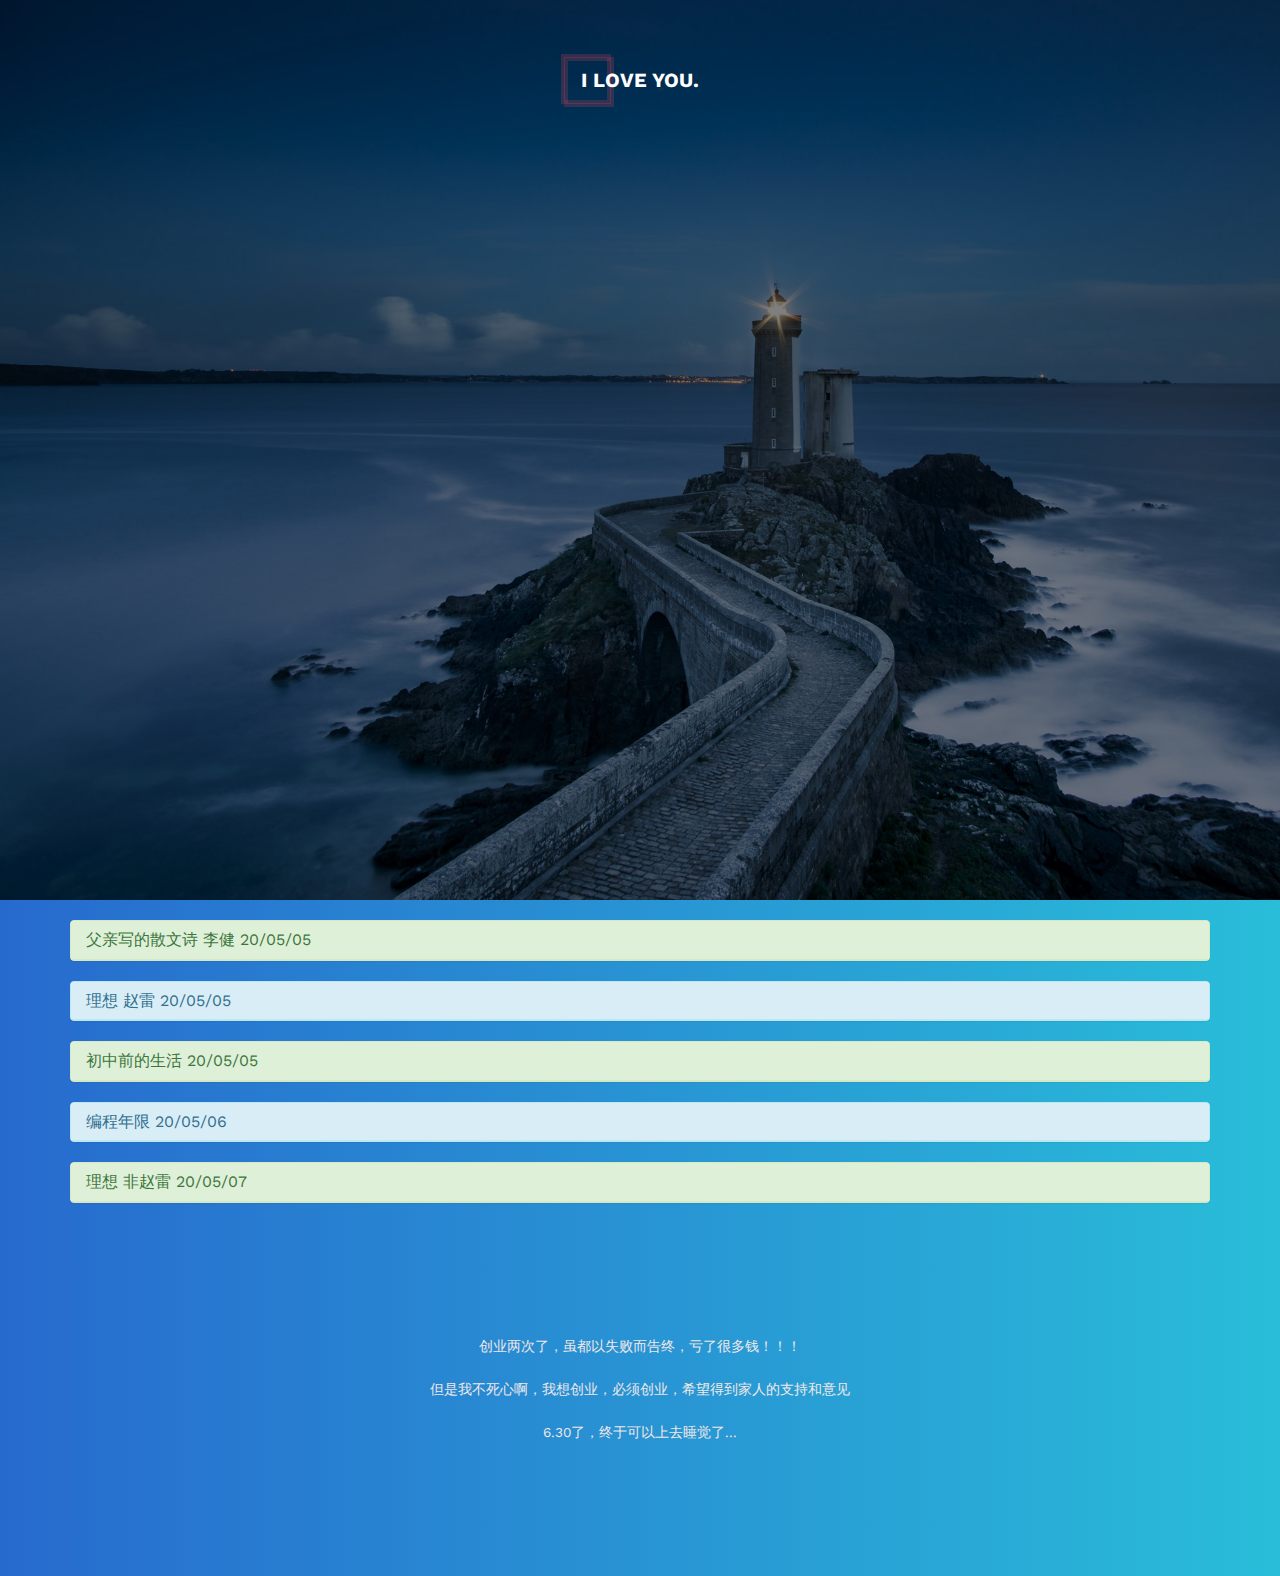
==== commit 14aecfa7: "Update index.html" ====
--- a/index.html
+++ b/index.html
@@ -146,7 +146,7 @@
                 </div>
                 <div class="panel panel-success">
                     <div class="panel-heading">
-                        <h3 class="panel-title">理想 非赵雷 20/05/05</h3>
+                        <h3 class="panel-title">理想 非赵雷 20/05/07</h3>
                     </div>
                     <div class="panel-body pantran dis">
                         昨晚上理想又变了
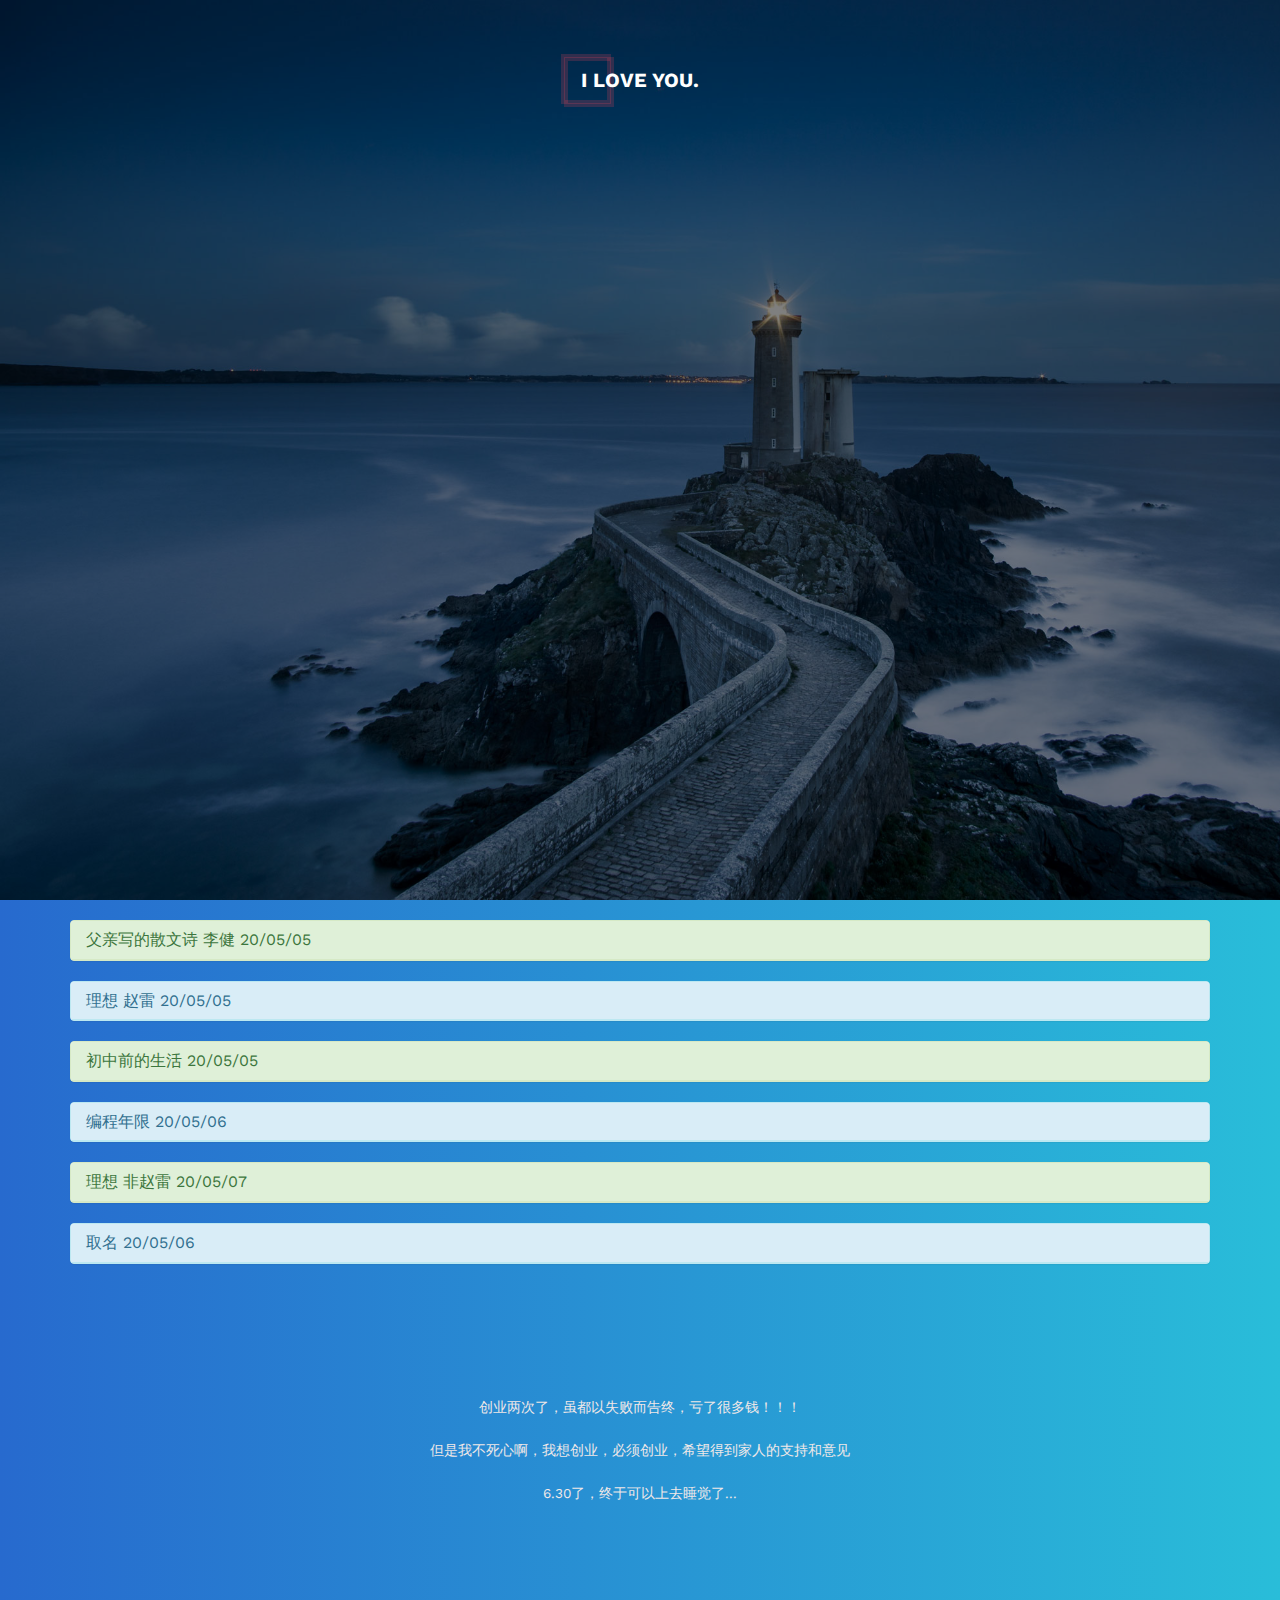
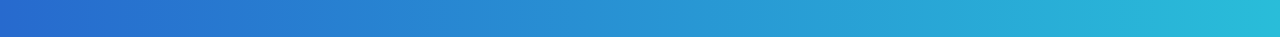
==== commit e876f41f: "Update index.html" ====
--- a/index.html
+++ b/index.html
@@ -160,6 +160,24 @@
                         好烦啊！
                     </div>
                 </div>
+                <div class="panel panel-info">
+                    <div class="panel-heading">
+                        <h3 class="panel-title">取名 20/05/06</h3>
+                    </div>
+                    <div class="panel-body pantran dis">
+                        李思洁
+                        <br>
+                        李采洁
+                        <br>
+                        李学文
+                        <br>
+                        李杰
+                        <br>
+                        李振宇
+                        <br>
+                        李香兰
+                    </div>
+                </div>
             </div>
         </main>
         <footer id="fh5co-footer" role="contentinfo" style="color: #f0e8e8;">
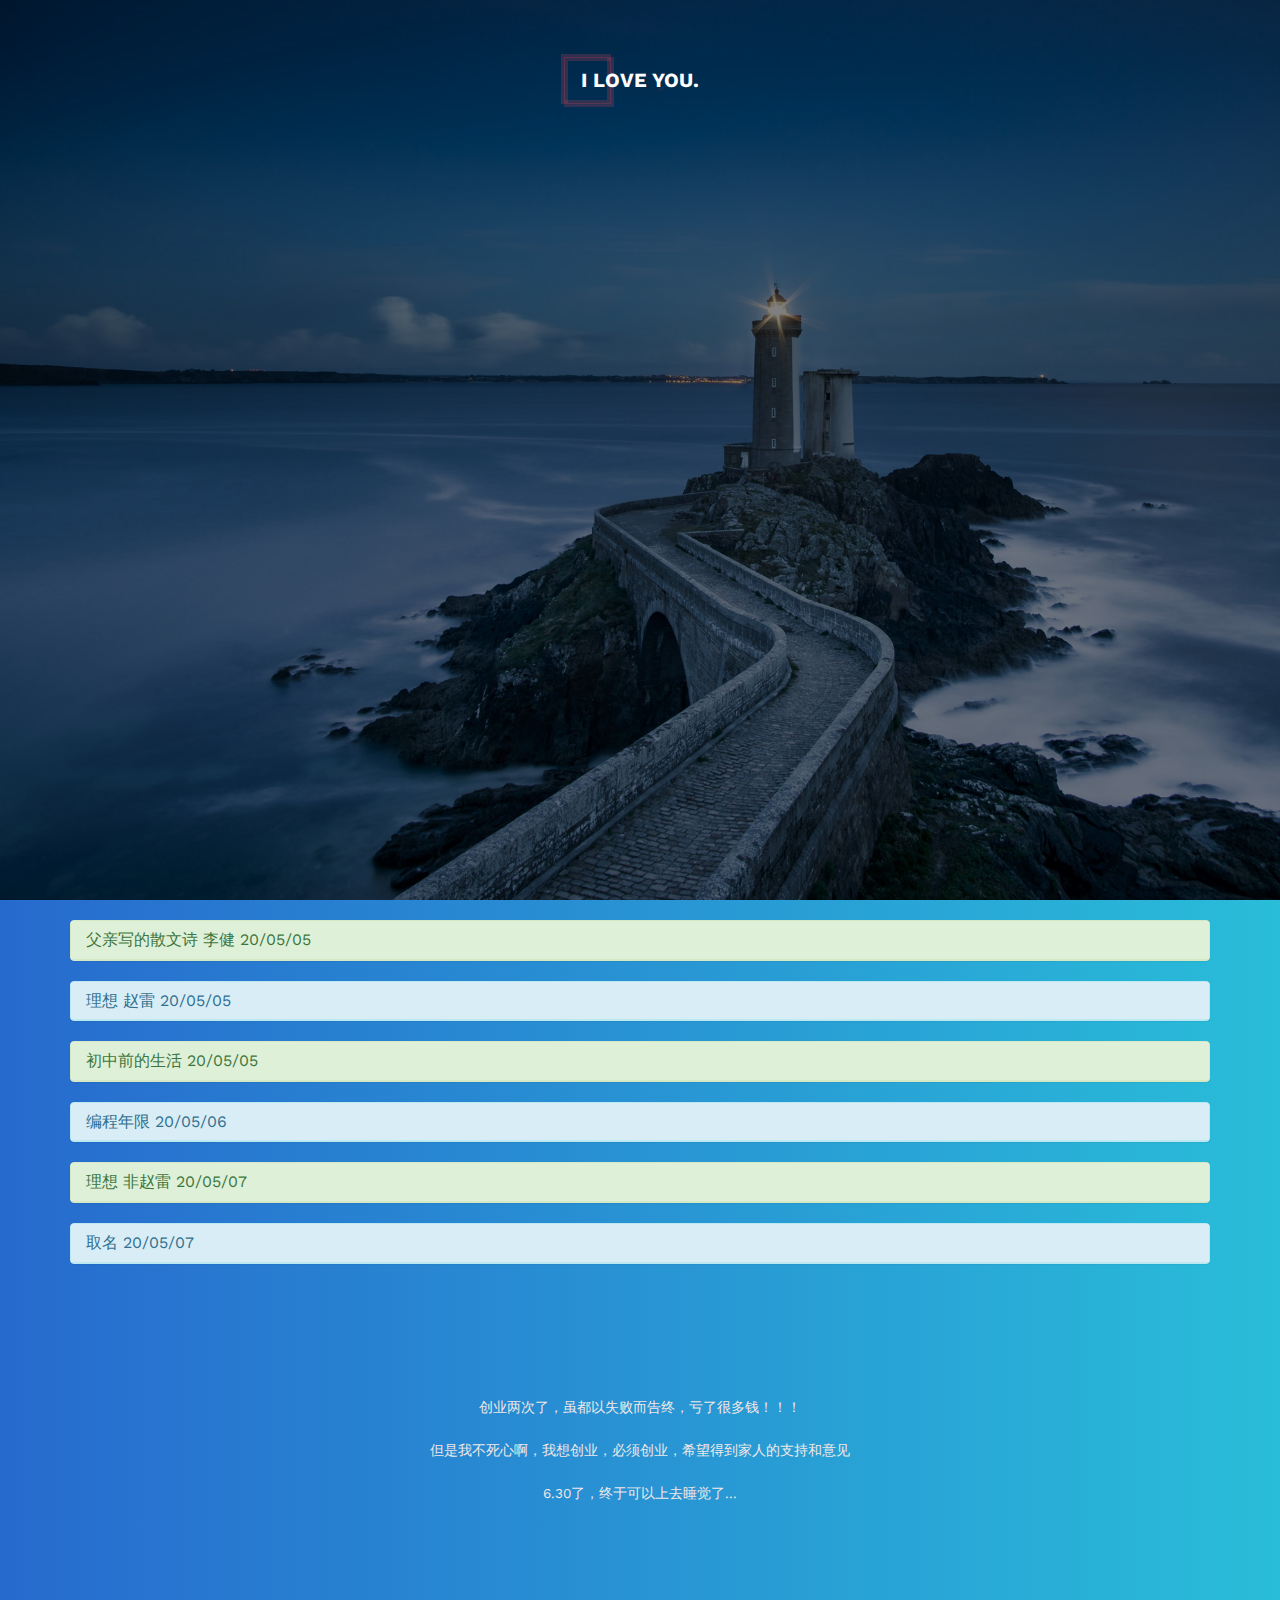
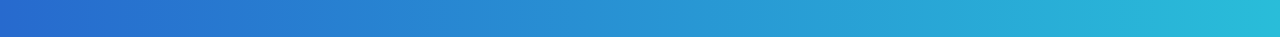
==== commit cdf83e1b: "Update index.html" ====
--- a/index.html
+++ b/index.html
@@ -162,7 +162,7 @@
                 </div>
                 <div class="panel panel-info">
                     <div class="panel-heading">
-                        <h3 class="panel-title">取名 20/05/06</h3>
+                        <h3 class="panel-title">取名 20/05/07</h3>
                     </div>
                     <div class="panel-body pantran dis">
                         李思洁
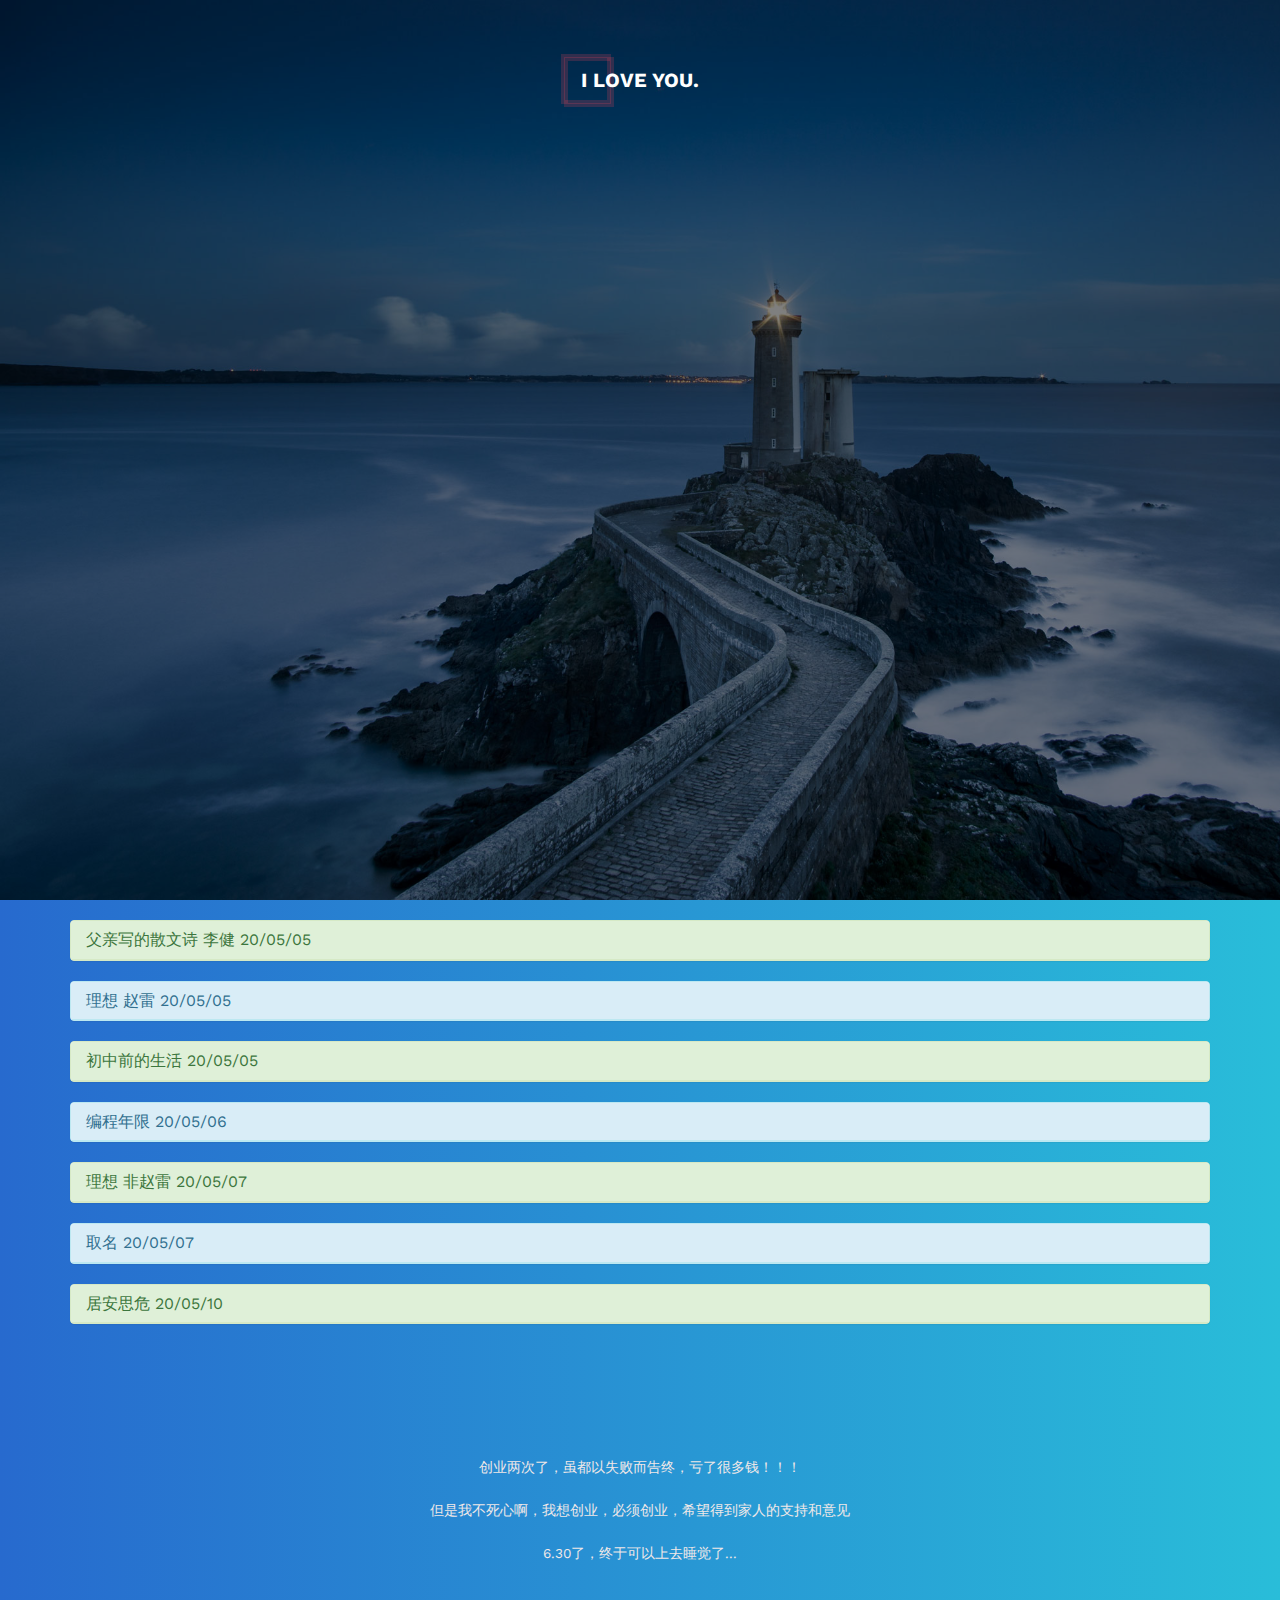
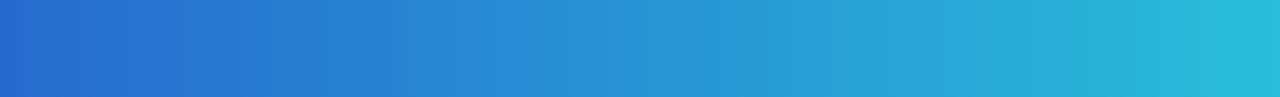
==== commit 6eeaa542: "Update index.html" ====
--- a/index.html
+++ b/index.html
@@ -165,7 +165,7 @@
                         <h3 class="panel-title">取名 20/05/07</h3>
                     </div>
                     <div class="panel-body pantran dis">
-                        李思洁
+                        <del>李思洁</del>
                         <br>
                         李采洁
                         <br>
@@ -175,7 +175,35 @@
                         <br>
                         李振宇
                         <br>
-                        李香兰
+                        <del>李香兰</del>
+                    </div>
+                </div>
+                <div class="panel panel-success">
+                    <div class="panel-heading">
+                        <h3 class="panel-title">居安思危 20/05/10</h3>
+                    </div>
+                    <div class="panel-body pantran dis">
+                        今天脑海里一下就浮现出了<span style="color: #fa4558"> 居安思危 </span>这个词
+                        <br>
+                        现在活的很轻松
+                        <br>
+                        但是十年后自己又会是什么样子喃！！
+                        <br>
+                        想着真累，但是又不能不想
+                        <br>
+                        十年前的我和现在的我就是一个地地地地地地地地下，一个地上
+                        <br>
+                        如果未来十年我回到了十年前的样子怎么办呀
+                        <br>
+                        又或者说到了一个<span style="color: #fa4558"> "上有老下有小" </span>的时候又怎么办啊
+                        <br>
+                        到了30-35岁后，职业干不动了，又能去做什么啊！！！
+                        <br>
+                        <span style="color: #fa4558">到30岁也就还有五年时间了</span>
+                        <br>
+                        五年，五年，我也不知道未来五年怎么过啊！！！
+                        <br>
+                        来个仙人指指路啊
                     </div>
                 </div>
             </div>
@@ -270,8 +298,8 @@
         }
     }
 
-    var android = 'sms:13333333333?body=我爱死你了啦'
-    var ios = 'sms:13333333333&body=我爱死你了啦'
+    var android = 'sms:13333333333?body=未来可期'
+    var ios = 'sms:13333333333&body=未来可期'
     document.getElementById('sms').setAttribute('href', modelType() == 'android' ? android : ios)
 </script>
 
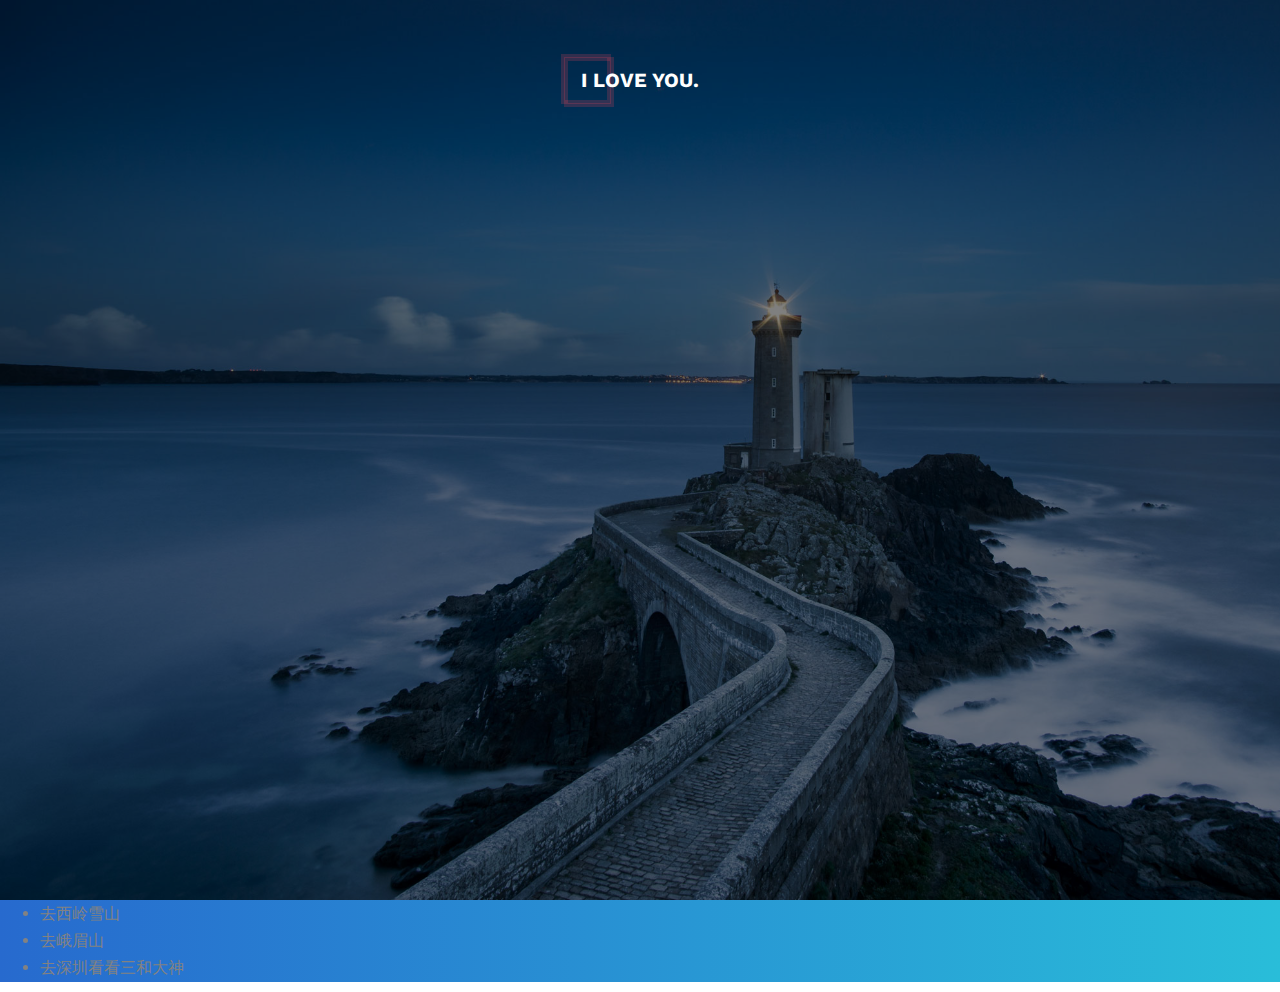
==== commit bbdcd82b: "Update index.html" ====
--- a/index.html
+++ b/index.html
@@ -90,149 +90,11 @@
         </div>
     </header>
     <div style="background-image: linear-gradient(-90deg, #29bdd9 0%, #276ace 100%);">
-        <main style="padding-top: 20px;">
-            <div class="container" >
-                <div class="panel panel-success">
-                    <div class="panel-heading">
-                        <h3 class="panel-title">父亲写的散文诗 李健 20/05/05</h3>
-                    </div>
-                    <div class="panel-body pantran dis">
-                        但愿他们能<span style="color: #fa4558"> 不要活得如此艰难 </span>
-                    </div>
-                </div>
-                <div class="panel panel-info">
-                    <div class="panel-heading">
-                        <h3 class="panel-title">理想 赵雷 20/05/05</h3>
-                    </div>
-                    <div class="panel-body pantran dis">
-                        因为已是<span style="color: #fa4558"> 当父亲的年纪 </span>
-                    </div>
-                </div>
-                <div class="panel panel-success">
-                    <div class="panel-heading">
-                        <h3 class="panel-title">初中前的生活 20/05/05</h3>
-                    </div>
-                    <div class="panel-body pantran dis">
-                        我写这个日记的原因
-                        <br>
-                        今天看吃播，有个博主做了一起腌菜炒肉
-                        <br>
-                        哎，小时候家里穷，吃肉很难，对腌菜炒肉很有印象，腌菜猪肉比为(100:1),毫不夸张的。
-                        <br>
-                        菜上桌，我肯定选肉去啦，几十秒后，菜已经被翻了几十遍，😄，就只有吃腌菜了，偶尔翻出个肥肉跟现在赚了几万是一样的感觉...
-                        <br>
-                        我们家以前看富不富裕，主要就是看肉和腌菜的比例，😁
-                    </div>
-                </div>
-                <div class="panel panel-info">
-                    <div class="panel-heading">
-                        <h3 class="panel-title">编程年限 20/05/06</h3>
-                    </div>
-                    <div class="panel-body pantran dis">
-                        今天看到一条 'juejin.im' 的推荐
-                        <br>
-                        有人这样说道：'每次加班看到30多岁的同事也在加，就仿佛看到十年后的我'
-                        <br>
-                        评论又一次一边倒的一大部分人开始 '嘲讽，看扁，青春饭...' 自己的职业
-                        <br>
-                        这些人应该被抓去浸猪笼，难道不是吗？
-                        <br>
-                        nmgb，这群人自身本就是 Rubbish
-                        <br>
-                        讲真的，你现在出去干你认为你能<span style="color: #fa4558"> 做到死并且自己特别满意 </span>的工作就好了，非得天天在网络bb
-                        <br>
-                        生命一分一秒在流逝，可他们感觉不到！
-                    </div>
-                </div>
-                <div class="panel panel-success">
-                    <div class="panel-heading">
-                        <h3 class="panel-title">理想 非赵雷 20/05/07</h3>
-                    </div>
-                    <div class="panel-body pantran dis">
-                        昨晚上理想又变了
-                        <br>
-                        创业 或者 买房
-                        <br>
-                        不知道选择什么？
-                        <br>
-                        不知道怎样选择以后不会后悔！
-                        <br>
-                        好烦啊！
-                    </div>
-                </div>
-                <div class="panel panel-info">
-                    <div class="panel-heading">
-                        <h3 class="panel-title">取名 20/05/07</h3>
-                    </div>
-                    <div class="panel-body pantran dis">
-                        <del>李思洁</del>
-                        <br>
-                        李采洁
-                        <br>
-                        李学文
-                        <br>
-                        李杰
-                        <br>
-                        李振宇
-                        <br>
-                        <del>李香兰</del>
-                    </div>
-                </div>
-                <div class="panel panel-success">
-                    <div class="panel-heading">
-                        <h3 class="panel-title">居安思危 20/05/10</h3>
-                    </div>
-                    <div class="panel-body pantran dis">
-                        今天脑海里一下就浮现出了<span style="color: #fa4558"> 居安思危 </span>这个词
-                        <br>
-                        现在活的很轻松
-                        <br>
-                        但是十年后自己又会是什么样子喃！！
-                        <br>
-                        想着真累，但是又不能不想
-                        <br>
-                        十年前的我和现在的我就是一个地地地地地地地地下，一个地上
-                        <br>
-                        如果未来十年我回到了十年前的样子怎么办呀
-                        <br>
-                        又或者说到了一个<span style="color: #fa4558"> "上有老下有小" </span>的时候又怎么办啊
-                        <br>
-                        到了30-35岁后，职业干不动了，又能去做什么啊！！！
-                        <br>
-                        <span style="color: #fa4558">到30岁也就还有五年时间了</span>
-                        <br>
-                        五年，五年，我也不知道未来五年怎么过啊！！！
-                        <br>
-                        来个仙人指指路啊
-                    </div>
-                </div>
-            </div>
-        </main>
-        <footer id="fh5co-footer" role="contentinfo" style="color: #f0e8e8;">
-            <div class="container">
-
-                <div class="row copyright">
-                    <div class="col-md-12 text-center">
-                        <p>
-                            <small class="block">
-                                创业两次了，虽都以失败而告终，亏了很多钱！！！
-                            </small>
-                        </p>
-                        <p>
-                            <small class="block">
-                                但是我不死心啊，我想创业，必须创业，希望得到家人的支持和意见
-                            </small>
-                        </p>
-                        <p>
-                            <small class="block">
-                                6.30了，终于可以上去睡觉了...
-                            </small>
-                        </p>
-                    </div>
-                </div>
-
-            </div>
-        </footer>
+        <ul>
+            <li>去西岭雪山</li>
+            <li>去峨眉山</li>
+            <li>去深圳看看三和大神</li>
+        </ul>
     </div>
 </div>
 
@@ -258,7 +120,7 @@
 <script src="js/main.js"></script>
 
 <script>
-    var d = new Date('2020/07/01');
+    var d = new Date('2020/10/01');
     console.log(d)
 
     // default example
